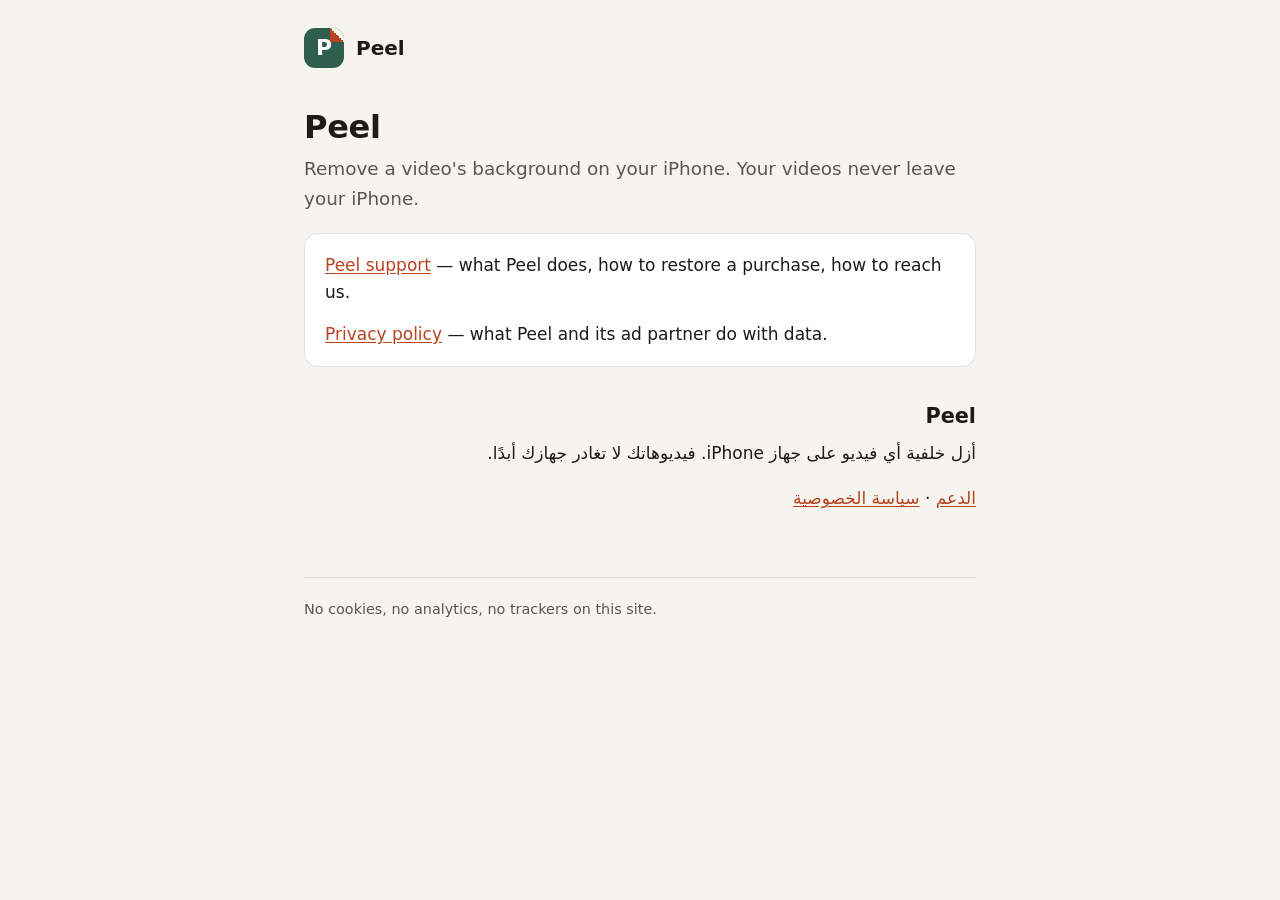
==== index.html @ 8b4e61ca "Peel's public site: support, privacy policy (EN/AR), app-ads.txt For the GitHub Pages user site alha" ====
<!doctype html>
<html lang="en">
<head>
  <meta charset="utf-8">
  <meta name="viewport" content="width=device-width, initial-scale=1">
  <meta name="color-scheme" content="light dark">
  <title>Peel — iPhone apps</title>
  <meta name="description" content="Peel removes a video's background on your iPhone. Support and privacy pages.">
  <link rel="stylesheet" href="assets/site.css">
</head>
<body>
  <a class="skip" href="#main">Skip to content</a>
  <div class="wrap">
    <header class="site">
      <span class="mark" aria-hidden="true">P</span>
      <a class="brand" href="./">Peel</a>
    </header>

    <main id="main">
      <h1>Peel</h1>
      <p class="lede">Remove a video's background on your iPhone. Your videos never leave your iPhone.</p>

      <div class="card">
        <p><a href="peel/">Peel support</a> — what Peel does, how to restore a purchase, how to reach us.</p>
        <p><a href="peel/privacy/">Privacy policy</a> — what Peel and its ad partner do with data.</p>
      </div>

      <section lang="ar" dir="rtl">
        <h2>Peel</h2>
        <p>أزل خلفية أي فيديو على جهاز iPhone. فيديوهاتك لا تغادر جهازك أبدًا.</p>
        <p><a href="peel/#ar">الدعم</a> · <a href="peel/privacy/#ar">سياسة الخصوصية</a></p>
      </section>
    </main>

    <footer class="site">
      <p>No cookies, no analytics, no trackers on this site.</p>
    </footer>
  </div>
</body>
</html>
---- assets/site.css ----
/* Peel's public pages: one small stylesheet, no web fonts, no scripts, no trackers.
   Colours follow the app: bone and charcoal surfaces, Peel's orange for links, the forest mat on the mark. */

:root {
  color-scheme: light dark;
  --bg: #F6F4EF;
  --surface: #FFFFFF;
  --text: #1D1B18;
  --muted: #5B574F;
  --accent: #B8431F;
  --line: rgba(29, 27, 24, 0.12);
  --radius: 14px;
  --font: system-ui, -apple-system, "Segoe UI", Roboto, "Helvetica Neue", Arial, sans-serif;
  --font-ar: system-ui, -apple-system, "SF Arabic", "Geeza Pro", "Noto Naskh Arabic", "Segoe UI", Tahoma, sans-serif;
}

@media (prefers-color-scheme: dark) {
  :root {
    --bg: #161513;
    --surface: #211F1C;
    --text: #F2EFE9;
    --muted: #ADA79E;
    --accent: #FF6B4A;
    --line: rgba(242, 239, 233, 0.14);
  }
}

* { box-sizing: border-box; }

html { -webkit-text-size-adjust: 100%; }

body {
  margin: 0;
  background: var(--bg);
  color: var(--text);
  font-family: var(--font);
  font-size: 1.0625rem;
  line-height: 1.6;
}

.wrap {
  max-width: 44rem;
  margin: 0 auto;
  padding: 0 16px;
}

.skip {
  position: absolute;
  inset-inline-start: -999px;
}
.skip:focus {
  inset-inline-start: 16px;
  top: 12px;
  background: var(--surface);
  padding: 8px 12px;
  border-radius: 8px;
}

header.site {
  display: flex;
  align-items: center;
  gap: 12px;
  padding: 28px 0 8px;
}

/* The app's "P sticker": a rounded square with its corner folded back in orange. */
.mark {
  position: relative;
  width: 40px;
  height: 40px;
  flex: none;
  border-radius: 11px;
  background: #2F5D4E; /* the forest mat in both appearances, so the white P keeps its contrast */
  color: #FFFFFF;
  font-weight: 800;
  font-size: 22px;
  line-height: 40px;
  text-align: center;
  overflow: hidden;
}
.mark::after {
  content: "";
  position: absolute;
  top: 0;
  right: 0;
  width: 14px;
  height: 14px;
  background: linear-gradient(225deg, var(--bg) 50%, var(--accent) 50%);
}

.brand {
  font-weight: 700;
  font-size: 1.25rem;
  color: var(--text);
  text-decoration: none;
}

nav.lang {
  margin-inline-start: auto;
  font-size: 0.95rem;
}

main { padding: 8px 0 48px; }

h1 {
  font-size: 2rem;
  line-height: 1.2;
  margin: 24px 0 8px;
  letter-spacing: -0.01em;
}
h2 {
  font-size: 1.3rem;
  line-height: 1.3;
  margin: 36px 0 8px;
}
h3 {
  font-size: 1.05rem;
  margin: 24px 0 4px;
}

p, ul, ol { margin: 0 0 14px; }
ul, ol { padding-inline-start: 1.3em; }
li { margin-bottom: 6px; }

a { color: var(--accent); text-underline-offset: 2px; }
a:hover { text-decoration-thickness: 2px; }
a:focus-visible { outline: 2px solid var(--accent); outline-offset: 2px; border-radius: 3px; }

.lede {
  font-size: 1.15rem;
  color: var(--muted);
  margin-bottom: 20px;
}

.meta {
  color: var(--muted);
  font-size: 0.95rem;
}

.card {
  background: var(--surface);
  border: 1px solid var(--line);
  border-radius: var(--radius);
  padding: 18px 20px;
  margin: 18px 0;
}
.card > :first-child { margin-top: 0; }
.card > :last-child { margin-bottom: 0; }

.summary li { margin-bottom: 8px; }

hr {
  border: 0;
  border-top: 1px solid var(--line);
  margin: 48px 0 8px;
}

section[lang="ar"] {
  font-family: var(--font-ar);
  line-height: 1.85;
}
section[lang="ar"] h1,
section[lang="ar"] h2,
section[lang="ar"] h3 { letter-spacing: 0; }

/* Latin words and addresses inside Arabic text keep their own direction. */
bdi, .ltr { unicode-bidi: isolate; }

footer.site {
  border-top: 1px solid var(--line);
  padding: 20px 0 40px;
  color: var(--muted);
  font-size: 0.9rem;
}
footer.site a { color: inherit; }

@media (max-width: 480px) {
  h1 { font-size: 1.65rem; }
  body { font-size: 1rem; }
}
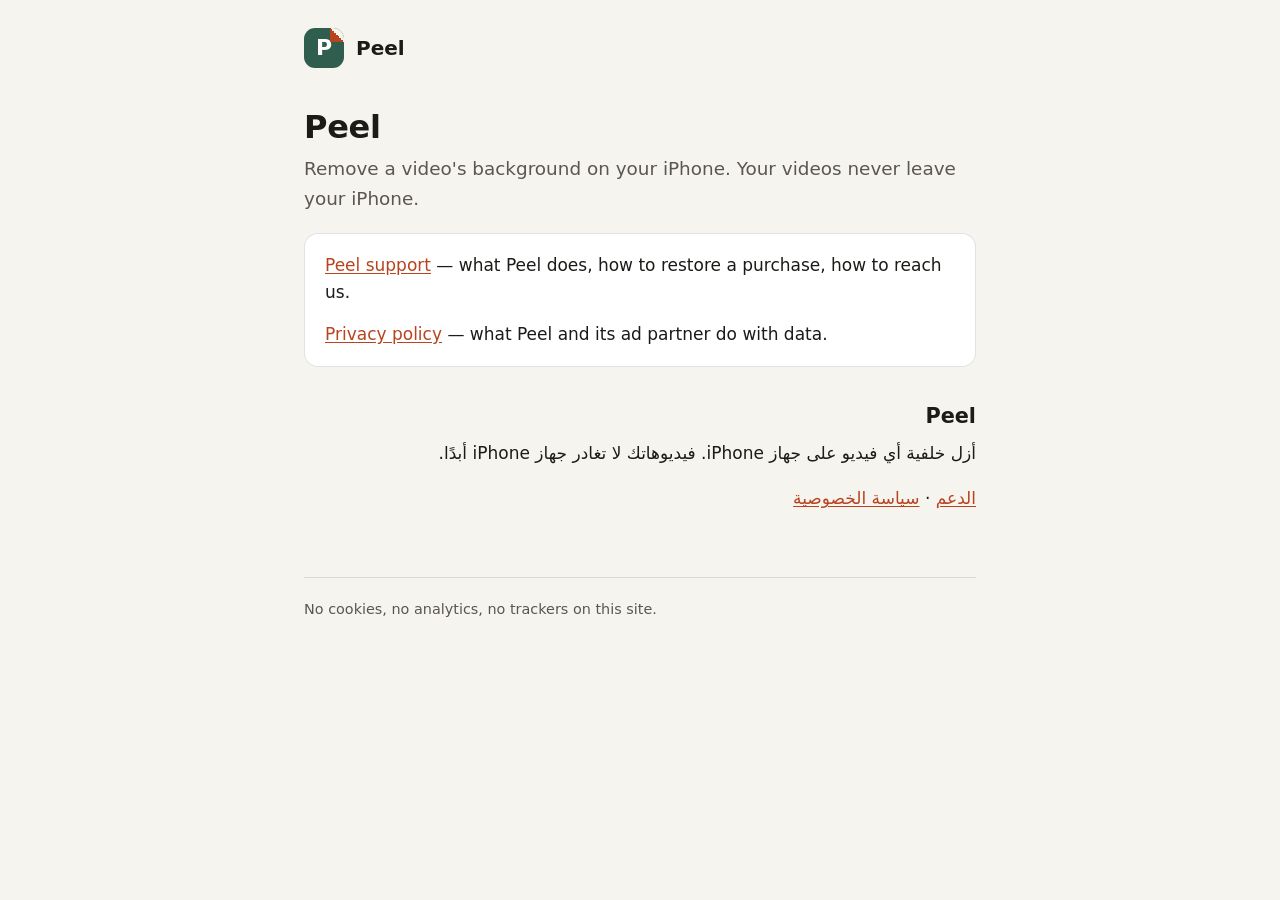
==== commit f758f6d0: "One Arabic promise everywhere; app-ads.txt without the stale placeholder line The Arabic promise now" ====
--- a/index.html
+++ b/index.html
@@ -27,7 +27,7 @@
 
       <section lang="ar" dir="rtl">
         <h2>Peel</h2>
-        <p>أزل خلفية أي فيديو على جهاز iPhone. فيديوهاتك لا تغادر جهازك أبدًا.</p>
+        <p>أزل خلفية أي فيديو على جهاز iPhone. فيديوهاتك لا تغادر جهاز iPhone أبدًا.</p>
         <p><a href="peel/#ar">الدعم</a> · <a href="peel/privacy/#ar">سياسة الخصوصية</a></p>
       </section>
     </main>
